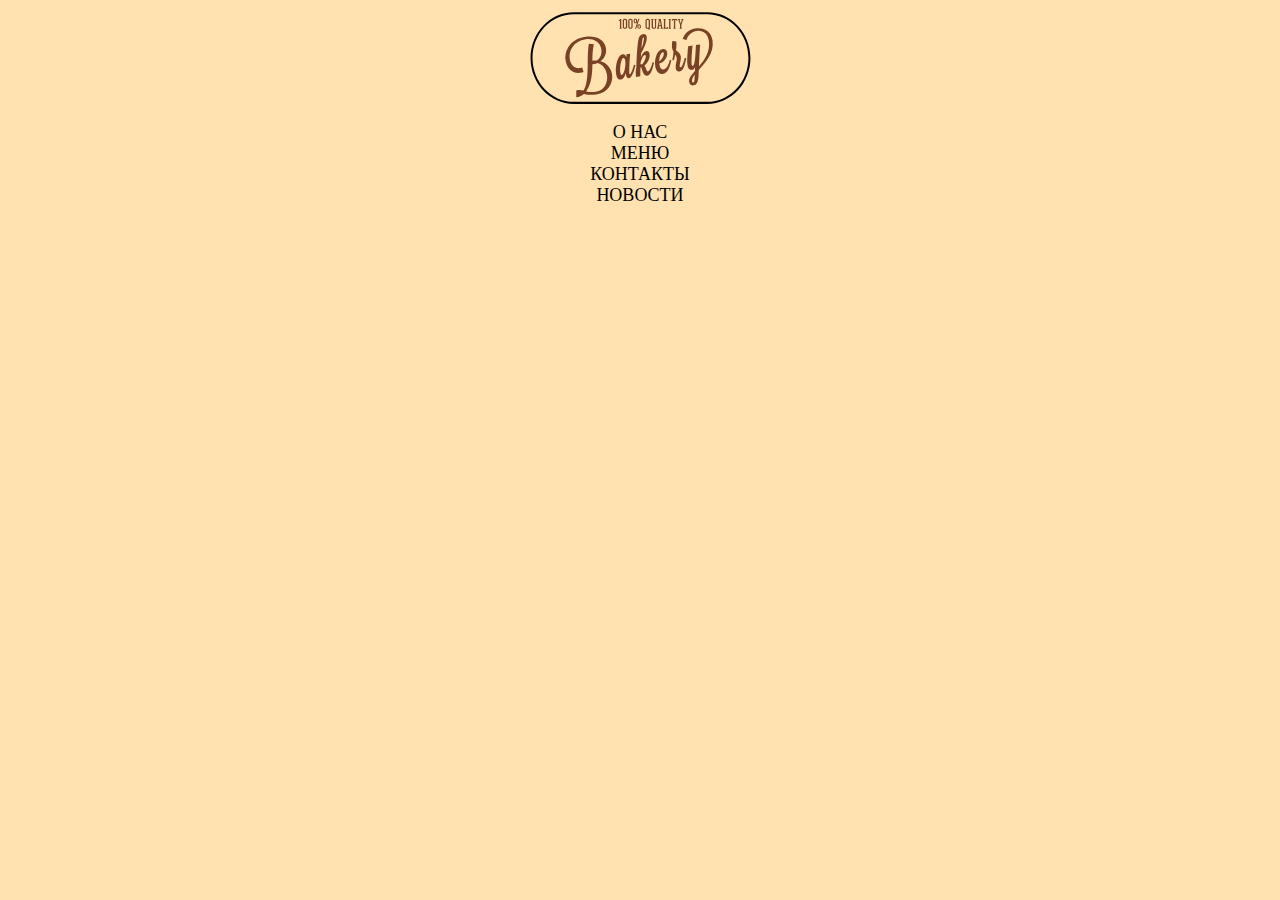
==== src/index.html @ e98c4cf0 "Project" ====
<!DOCTYPE html>
<html lang="en">
<head>
  <meta charset="UTF-8">
  <meta name="viewport" content="width=device-width, initial-scale=1.0">
  <title>Bakery</title>
  <meta name="description" content="">
  <link rel="stylesheet" href="css/style.css">
</head>
<body>
  <header>
    <img src="img/01-Logo.svg" alt="Изображение логотипа">
  </header>
  <nav>
    <ul>
      <li class="one"> <a href="#">О НАС</a> </li>
      <li class="two"> <a href="#">МЕНЮ</a> </li>
      <li class="thre"> <a href="#">КОНТАКТЫ</a> </li>
      <li class="four"> <a href="#">НОВОСТИ</a> </li>
    </ul>
  </nav>
  <main>
    <section></section>
    <section></section>
    <section></section>
  </main>
  <footer>
    <nav>
    </nav>
  </footer>
</body>
</html>
---- src/css/style.css ----
body {
  background-color: #ffe2b0;
}

header {
  text-align: center;
}

ul {
  list-style-type: none;
  text-align: center;
  margin: 10px 0px 10px 0px;
  padding: 0px 0px 0px 0px;
}

a {
  color: #000000;
  text-decoration: none;
  font-size: 18px;
}

.one {
  
}

.two {
  
}
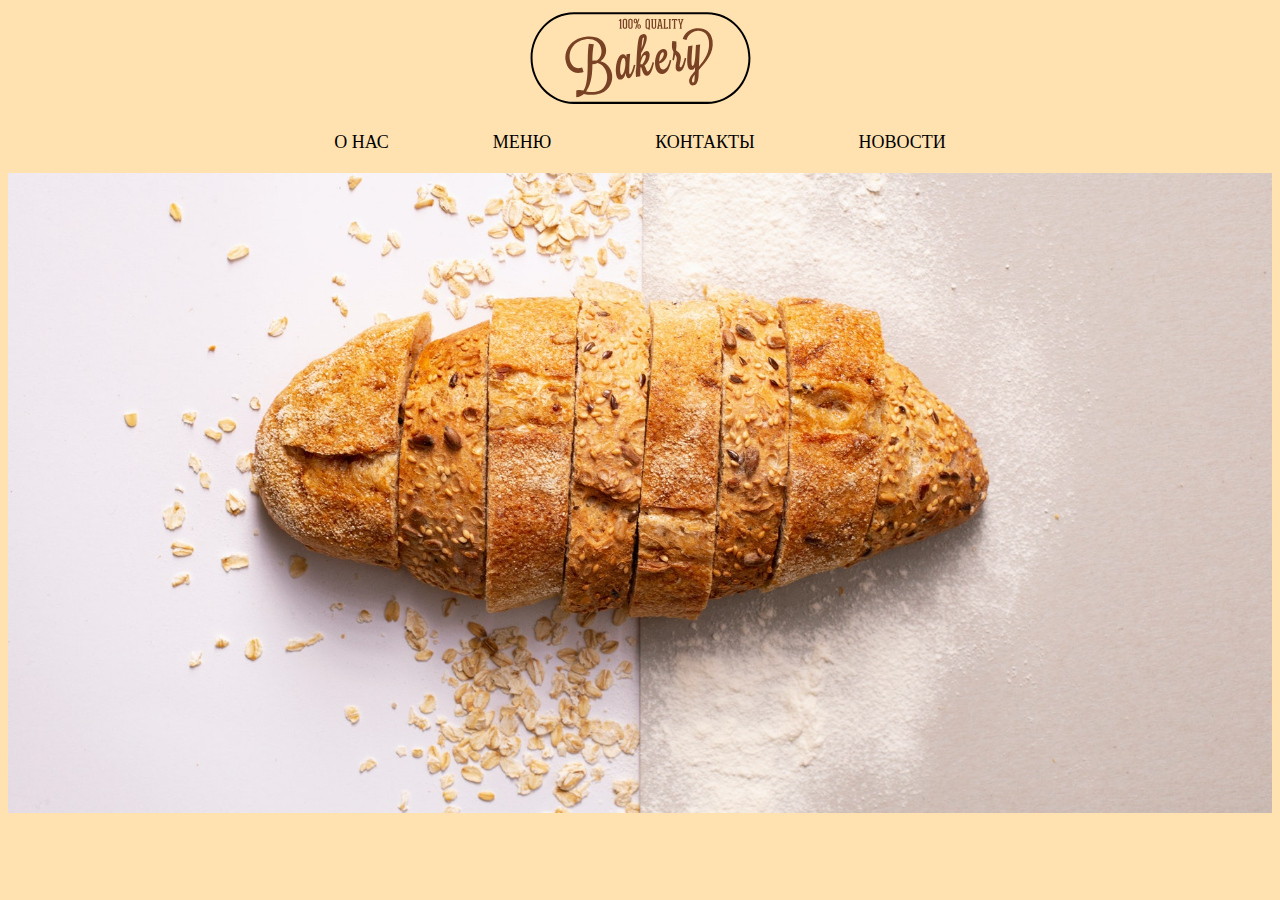
==== commit 81b812ae: "project" ====
--- a/src/index.html
+++ b/src/index.html
@@ -13,14 +13,14 @@
   </header>
   <nav>
     <ul>
-      <li class="one"> <a href="#">О НАС</a> </li>
-      <li class="two"> <a href="#">МЕНЮ</a> </li>
-      <li class="thre"> <a href="#">КОНТАКТЫ</a> </li>
-      <li class="four"> <a href="#">НОВОСТИ</a> </li>
+      <li> <a href="#">О НАС</a> </li>
+      <li> <a href="#">МЕНЮ</a> </li>
+      <li> <a href="#">КОНТАКТЫ</a> </li>
+      <li> <a href="#">НОВОСТИ</a> </li>
     </ul>
   </nav>
   <main>
-    <section></section>
+    <section class="section-about"></section>
     <section></section>
     <section></section>
   </main>
--- a/src/css/style.css
+++ b/src/css/style.css
@@ -1,16 +1,26 @@
 body {
-  background-color: #ffe2b0;
+  background-color: #FFE2B0;
 }
 
 header {
   text-align: center;
+  margin-bottom: 20px;
 }
 
 ul {
   list-style-type: none;
   text-align: center;
   margin: 10px 0px 10px 0px;
-  padding: 0px 0px 0px 0px;
+  padding: 0px;
+}
+
+li {
+  display: inline;
+  margin-right: 100px;
+}
+
+li:last-child {
+  margin-right: 0px;
 }
 
 a {
@@ -19,10 +29,16 @@
   font-size: 18px;
 }
 
-.one {
-  
+a:hover {
+  color: #8B4513;
+  font-size: 20px;
 }
 
-.two {
-  
+nav {
+  margin-bottom: 20px;
+}
+
+.section-about {
+  height: 640px;
+  background: url(../img/01-Картинка-фона.jpg) center/cover no-repeat fixed;
 }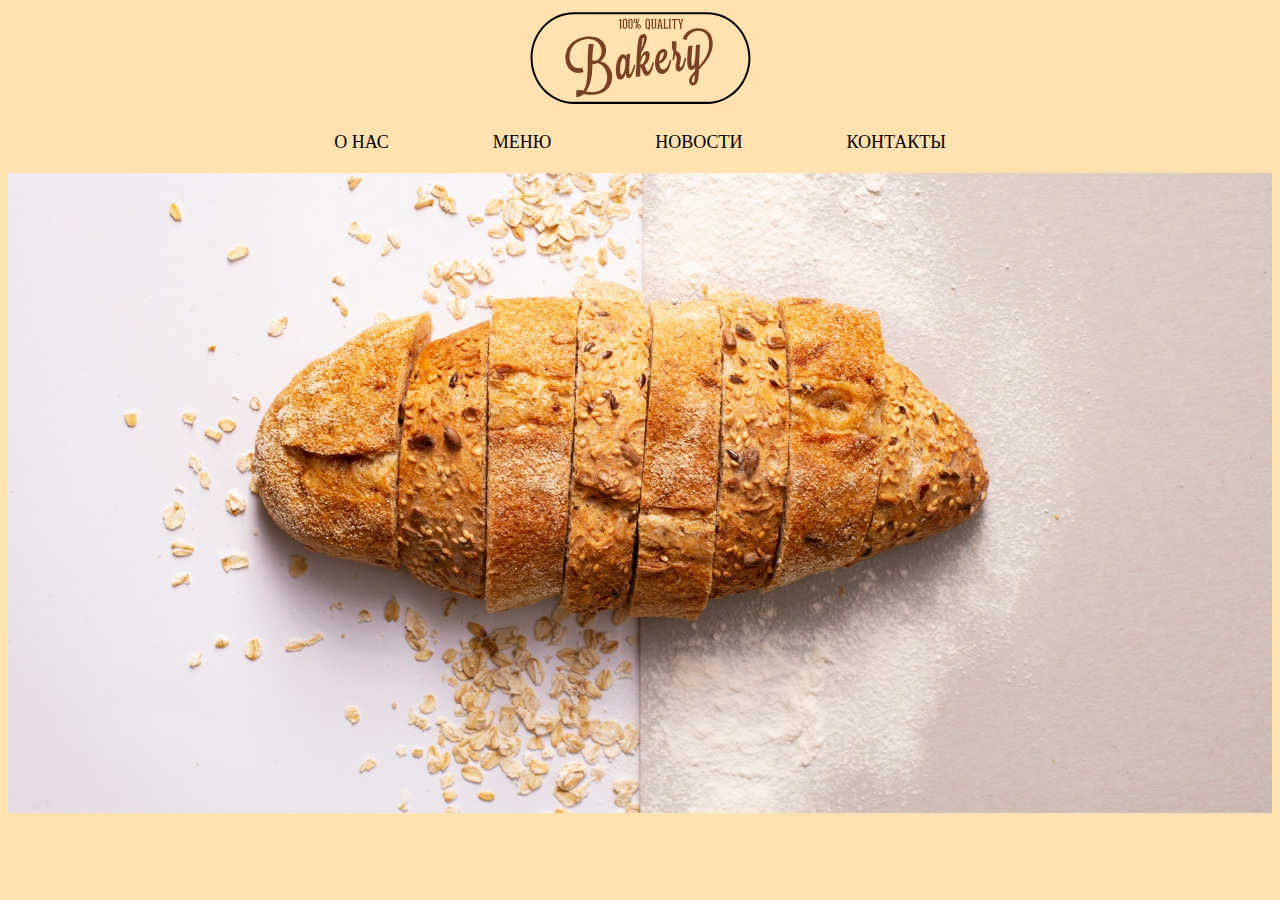
==== commit 3b65787e: "project" ====
--- a/src/index.html
+++ b/src/index.html
@@ -15,8 +15,8 @@
     <ul>
       <li> <a href="#">О НАС</a> </li>
       <li> <a href="#">МЕНЮ</a> </li>
+      <li> <a href="#">НОВОСТИ</a> </li>
       <li> <a href="#">КОНТАКТЫ</a> </li>
-      <li> <a href="#">НОВОСТИ</a> </li>
     </ul>
   </nav>
   <main>
--- a/src/css/style.css
+++ b/src/css/style.css
@@ -15,7 +15,7 @@
 }
 
 li {
-  display: inline;
+  display: inline-block   ;
   margin-right: 100px;
 }
 
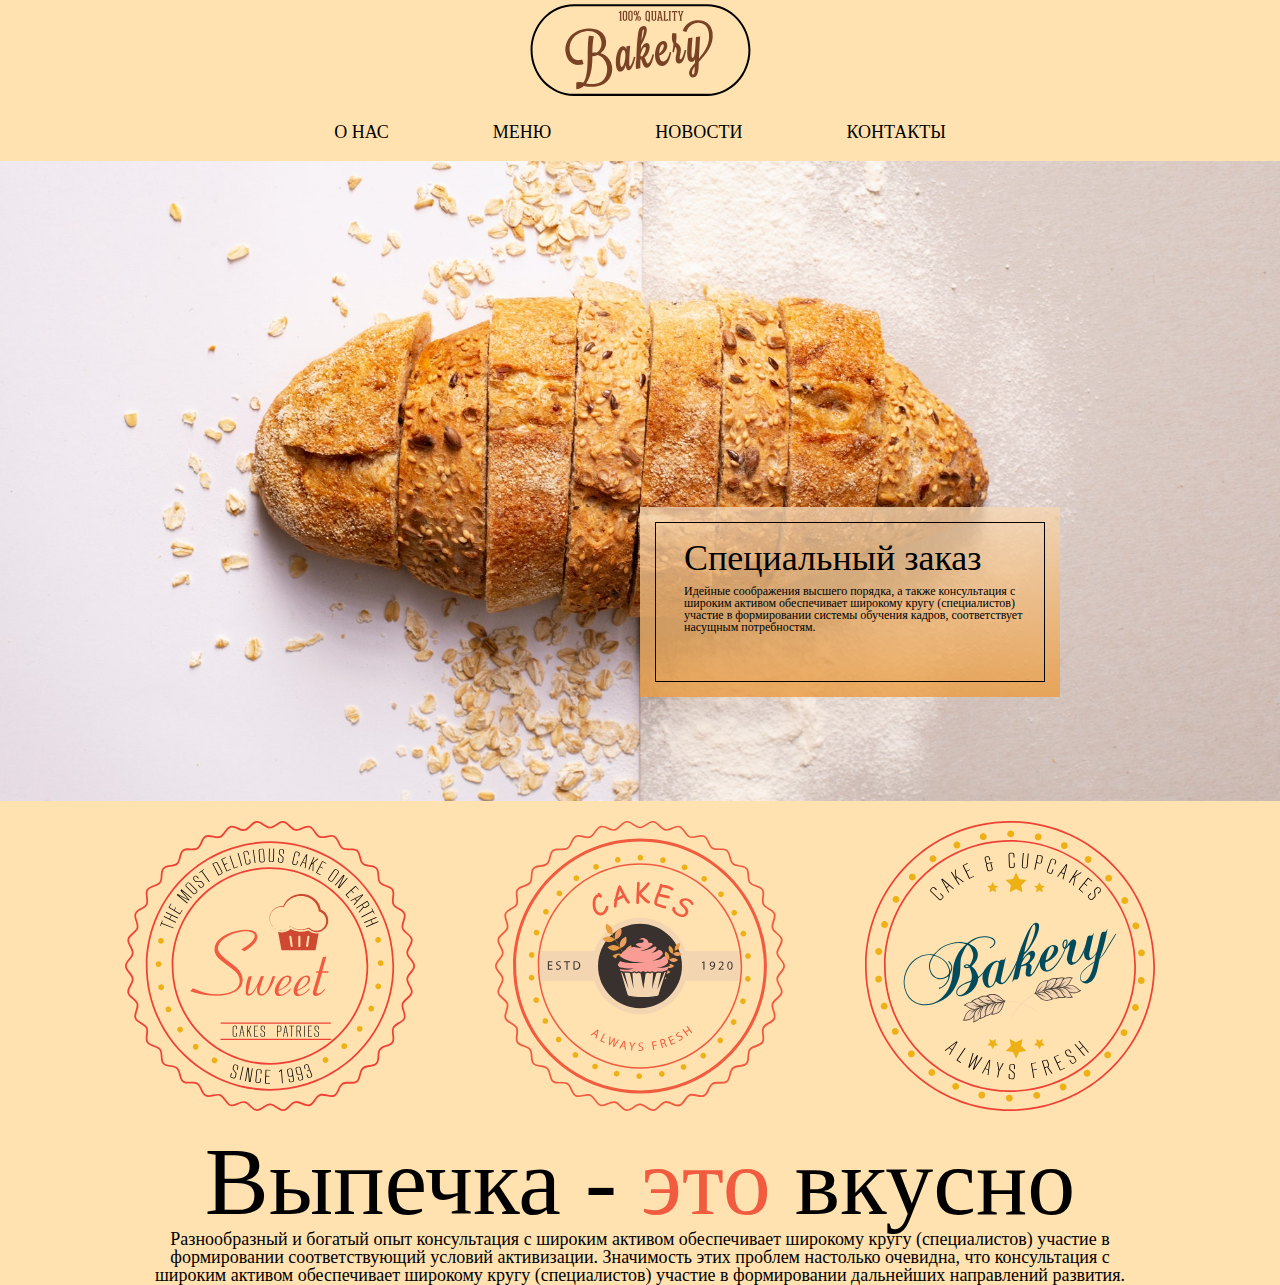
==== commit 309cdd9f: "Project" ====
--- a/src/index.html
+++ b/src/index.html
@@ -5,6 +5,8 @@
   <meta name="viewport" content="width=device-width, initial-scale=1.0">
   <title>Bakery</title>
   <meta name="description" content="">
+  <link rel="stylesheet" href="css/normalize.css">
+  <link rel="stylesheet" href="css/reset.css">
   <link rel="stylesheet" href="css/style.css">
 </head>
 <body>
@@ -20,13 +22,37 @@
     </ul>
   </nav>
   <main>
-    <section class="section-about"></section>
-    <section></section>
+    <section class="section-about">
+      <div class="section-about__block">
+        <div class="section-about__border">
+          <h1 class="section-about__title">
+            Специальный заказ
+          </h1>
+          <p class="section-about__text">
+            Идейные соображения высшего порядка, а также консультация с широким активом обеспечивает широкому кругу (специалистов) участие в формировании системы обучения кадров, соответствует насущным потребностям.
+          </p>
+        </div>
+      </div>
+    </section>
+    <section class="section-discription">
+      <div class="section-discription__icon-box">
+        <img src="icons/01-Иконка.svg" alt="">
+        <img src="icons/02-Иконка.svg" alt="">
+        <img src="icons/03-Иконка.svg" alt="">
+      </div>
+      <div class="section-discription__text-box">
+        <h2 class="section-discription__title">
+          Выпечка - <span class="section-discription__span">это</span> вкусно
+        </h2>
+        <p class="section-discription__text">
+          Разнообразный и богатый опыт консультация с широким активом обеспечивает широкому кругу (специалистов) участие в формировании соответствующий условий активизации. Значимость этих проблем настолько очевидна, что консультация с широким активом обеспечивает широкому кругу (специалистов) участие в формировании дальнейших направлений развития.
+        </p>
+      </div>
+    </section>
     <section></section>
   </main>
   <footer>
-    <nav>
-    </nav>
+    <nav></nav>
   </footer>
 </body>
 </html>--- a/src/css/style.css
+++ b/src/css/style.css
@@ -1,3 +1,7 @@
+* {
+  box-sizing: border-box;
+}
+
 body {
   background-color: #FFE2B0;
 }
@@ -27,11 +31,12 @@
   color: #000000;
   text-decoration: none;
   font-size: 18px;
+  display: inline-block;
 }
 
 a:hover {
   color: #8B4513;
-  font-size: 20px;
+  transform: scale(1.1);
 }
 
 nav {
@@ -41,4 +46,68 @@
 .section-about {
   height: 640px;
   background: url(../img/01-Картинка-фона.jpg) center/cover no-repeat fixed;
+  position: relative;
+  margin-bottom: 20px;
+}
+
+.section-about__block {
+  width: 420px;
+  height: 190px;
+  background: linear-gradient(180deg, #F4D5B2CC 0%, #EA9C41CC 100%);
+  position: absolute;
+  top: 54%;
+  left: 50%;
+  padding-top: 15px;
+}
+
+.section-about__border {
+  width: 390px;
+  height: 160px;
+  border: 1px solid #000000;
+  margin: 0 auto;
+  padding: 17px 0 0 28px;
+  text-align: left;
+}
+
+.section-about__title {
+  font-size: 36px;
+  margin: 0;
+  margin-bottom: 9px;
+}
+
+.section-about__text {
+  font-size: 12px;
+  margin: 0;
+}
+
+.section-discription__icon-box {
+  text-align: center;
+  margin-bottom: 20px ;
+}
+
+.section-discription__icon-box img {
+  margin-right: 76px;
+
+}
+
+.section-discription__icon-box img:last-child {
+  margin-right: 0;
+}
+
+.section-discription__title {
+  font-size: 96px;
+  margin: 0;
+  text-align: center;
+}
+
+.section-discription__span {
+  color: #F15B40;
+}
+
+.section-discription__text {
+  font-size: 18px;
+  text-align: center;
+  margin: 0;
+  width: 1000px;
+  margin: 0 auto;
 }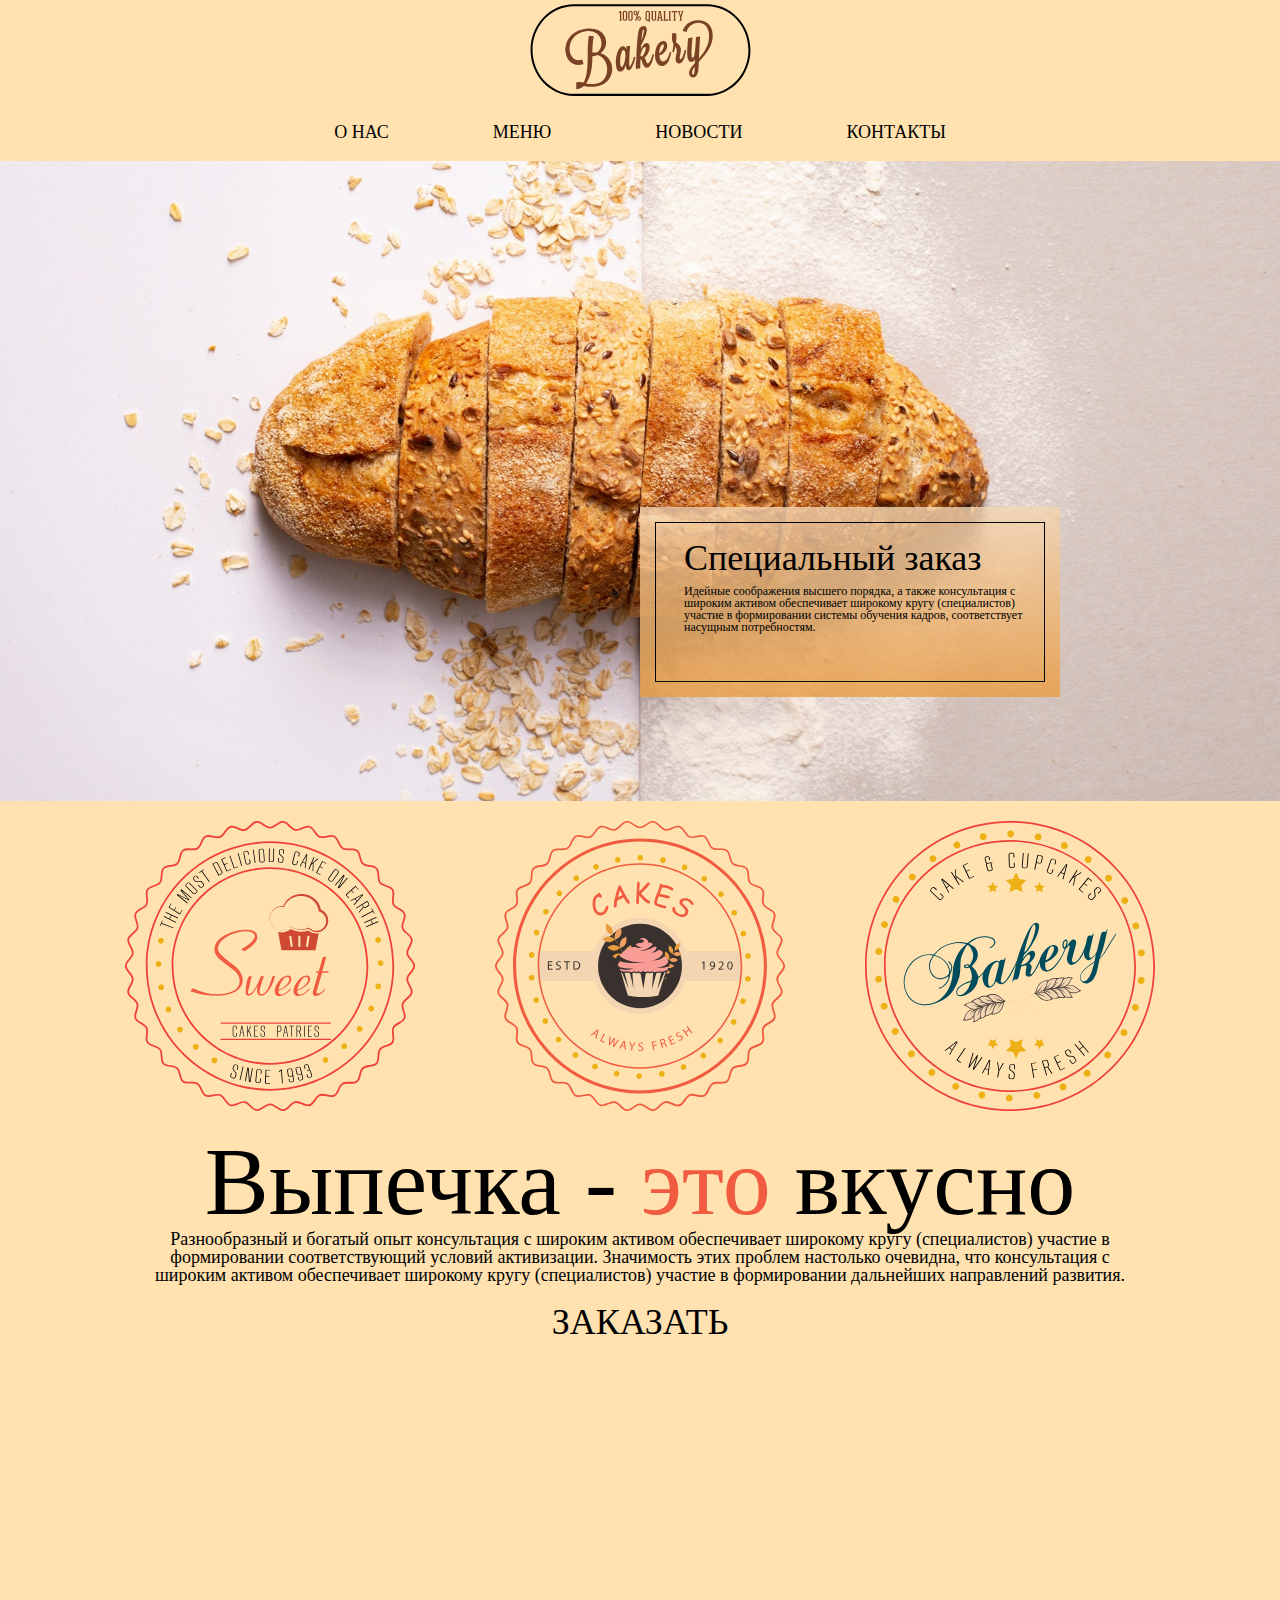
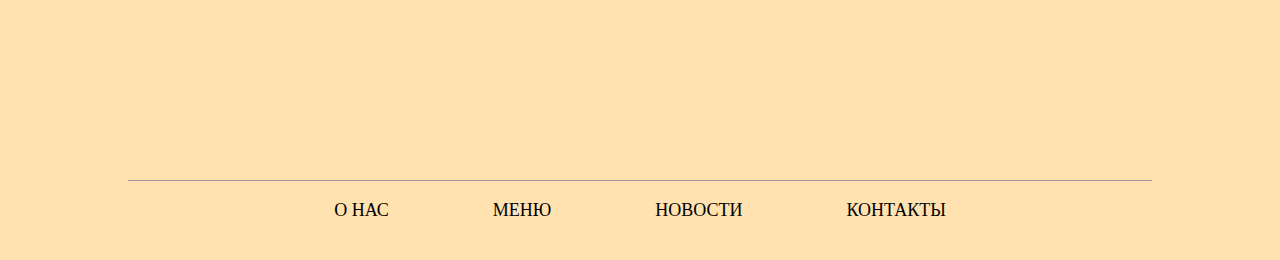
==== commit eff0c917: "Project" ====
--- a/src/index.html
+++ b/src/index.html
@@ -49,10 +49,24 @@
         </p>
       </div>
     </section>
-    <section></section>
+    <section class="section-map">
+      <div class="section-map__title">
+        <a href="#" class="section-map__url">ЗАКАЗАТЬ</a>
+      </div>
+      <iframe src="https://www.google.com/maps/embed?pb=!1m18!1m12!1m3!1d31992.927996691633!2d30.315428281829444!3d59.922882605063975!2m3!1f0!2f0!3f0!3m2!1i1024!2i768!4f13.1!3m3!1m2!1s0x469631468a0fb9eb%3A0xfd6a126f044be4c4!2z0J_QtdC60LDRgNC90Y8gItCR0YPRhdCw0L3QutCwIg!5e0!3m2!1sru!2sru!4v1698166203767!5m2!1sru!2sru" width="900" height="400" style="border:0;" allowfullscreen="" loading="lazy" referrerpolicy="no-referrer-when-downgrade">
+      </iframe>
+    </section>
   </main>
   <footer>
-    <nav></nav>
+    <div class="footer-line"></div>
+    <nav>
+      <ul class="footer-nav">
+        <li> <a href="#">О НАС</a> </li>
+        <li> <a href="#">МЕНЮ</a> </li>
+        <li> <a href="#">НОВОСТИ</a> </li>
+        <li> <a href="#">КОНТАКТЫ</a> </li>
+      </ul>
+    </nav>
   </footer>
 </body>
 </html>--- a/src/css/style.css
+++ b/src/css/style.css
@@ -80,6 +80,10 @@
   margin: 0;
 }
 
+.section-discription {
+  margin-bottom: 20px;
+}
+
 .section-discription__icon-box {
   text-align: center;
   margin-bottom: 20px ;
@@ -110,4 +114,44 @@
   margin: 0;
   width: 1000px;
   margin: 0 auto;
+}
+
+.section-map {
+  margin-bottom: 20px;
+}
+
+.section-map__title {
+  text-align: center;
+  margin-bottom: 20px;
+}
+
+.section-map__url {
+  font-size: 36px;
+  display: inline-block;
+}
+
+.section-map__url:hover {
+  color: #D44141;
+  transform: scale(1.1);
+}
+
+iframe {
+  display: block;
+  margin: 0 auto;
+}
+
+footer {
+  height: 80px;
+}
+
+.footer-line {
+  width: 1024px;
+  height: 1px;
+  margin: 0 auto;
+  margin-bottom: 20px;
+  background-color: #999999;
+}
+
+.footer-nav {
+  margin: 0 0 0 0;
 }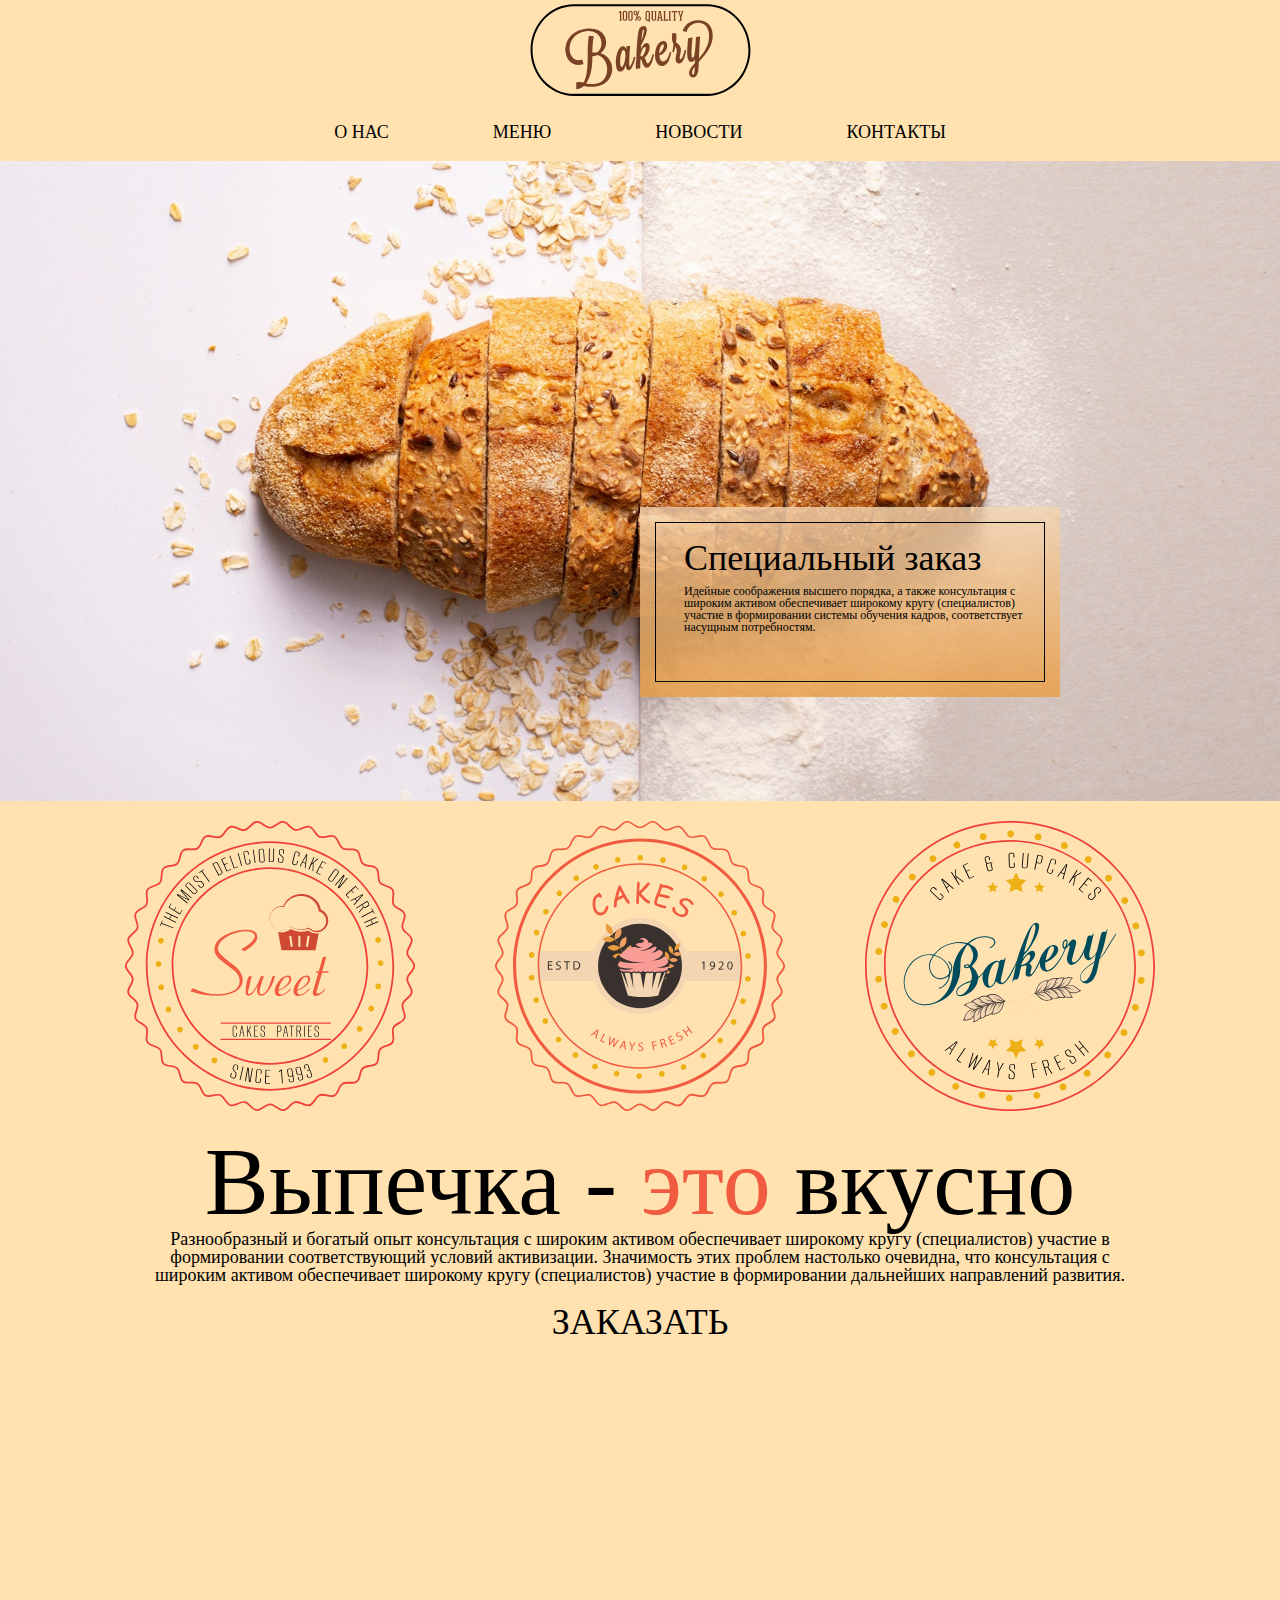
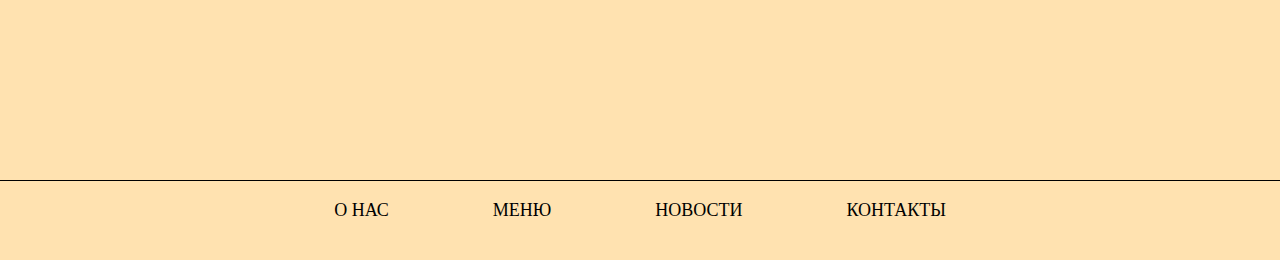
==== commit f23652bc: "Project" ====
--- a/src/index.html
+++ b/src/index.html
@@ -15,10 +15,10 @@
   </header>
   <nav>
     <ul>
-      <li> <a href="#">О НАС</a> </li>
-      <li> <a href="#">МЕНЮ</a> </li>
-      <li> <a href="#">НОВОСТИ</a> </li>
-      <li> <a href="#">КОНТАКТЫ</a> </li>
+      <li> <a href="about.html" target="_blank">О НАС</a> </li>
+      <li> <a href="menu.html" target="_blank">МЕНЮ</a> </li>
+      <li> <a href="news.html" target="_blank">НОВОСТИ</a> </li>
+      <li> <a href="contacts.html" target="_blank">КОНТАКТЫ</a> </li>
     </ul>
   </nav>
   <main>
@@ -50,9 +50,11 @@
       </div>
     </section>
     <section class="section-map">
+      <!-- Отсебятинка -->
       <div class="section-map__title">
-        <a href="#" class="section-map__url">ЗАКАЗАТЬ</a>
+        <a href="#" class="section-map__url">Заказать</a>
       </div>
+      <!-- Закончилась отсебятинка -->
       <iframe src="https://www.google.com/maps/embed?pb=!1m18!1m12!1m3!1d31992.927996691633!2d30.315428281829444!3d59.922882605063975!2m3!1f0!2f0!3f0!3m2!1i1024!2i768!4f13.1!3m3!1m2!1s0x469631468a0fb9eb%3A0xfd6a126f044be4c4!2z0J_QtdC60LDRgNC90Y8gItCR0YPRhdCw0L3QutCwIg!5e0!3m2!1sru!2sru!4v1698166203767!5m2!1sru!2sru" width="900" height="400" style="border:0;" allowfullscreen="" loading="lazy" referrerpolicy="no-referrer-when-downgrade">
       </iframe>
     </section>
--- a/src/css/style.css
+++ b/src/css/style.css
@@ -19,7 +19,7 @@
 }
 
 li {
-  display: inline-block   ;
+  display: inline-block;
   margin-right: 100px;
 }
 
@@ -120,6 +120,7 @@
   margin-bottom: 20px;
 }
 
+/* Отсебятинка */
 .section-map__title {
   text-align: center;
   margin-bottom: 20px;
@@ -128,12 +129,14 @@
 .section-map__url {
   font-size: 36px;
   display: inline-block;
+  text-transform: uppercase;
 }
 
 .section-map__url:hover {
   color: #D44141;
   transform: scale(1.1);
 }
+/* Закончилась отсебятинка */
 
 iframe {
   display: block;
@@ -145,11 +148,10 @@
 }
 
 .footer-line {
-  width: 1024px;
   height: 1px;
   margin: 0 auto;
   margin-bottom: 20px;
-  background-color: #999999;
+  background-color: #000000;
 }
 
 .footer-nav {
